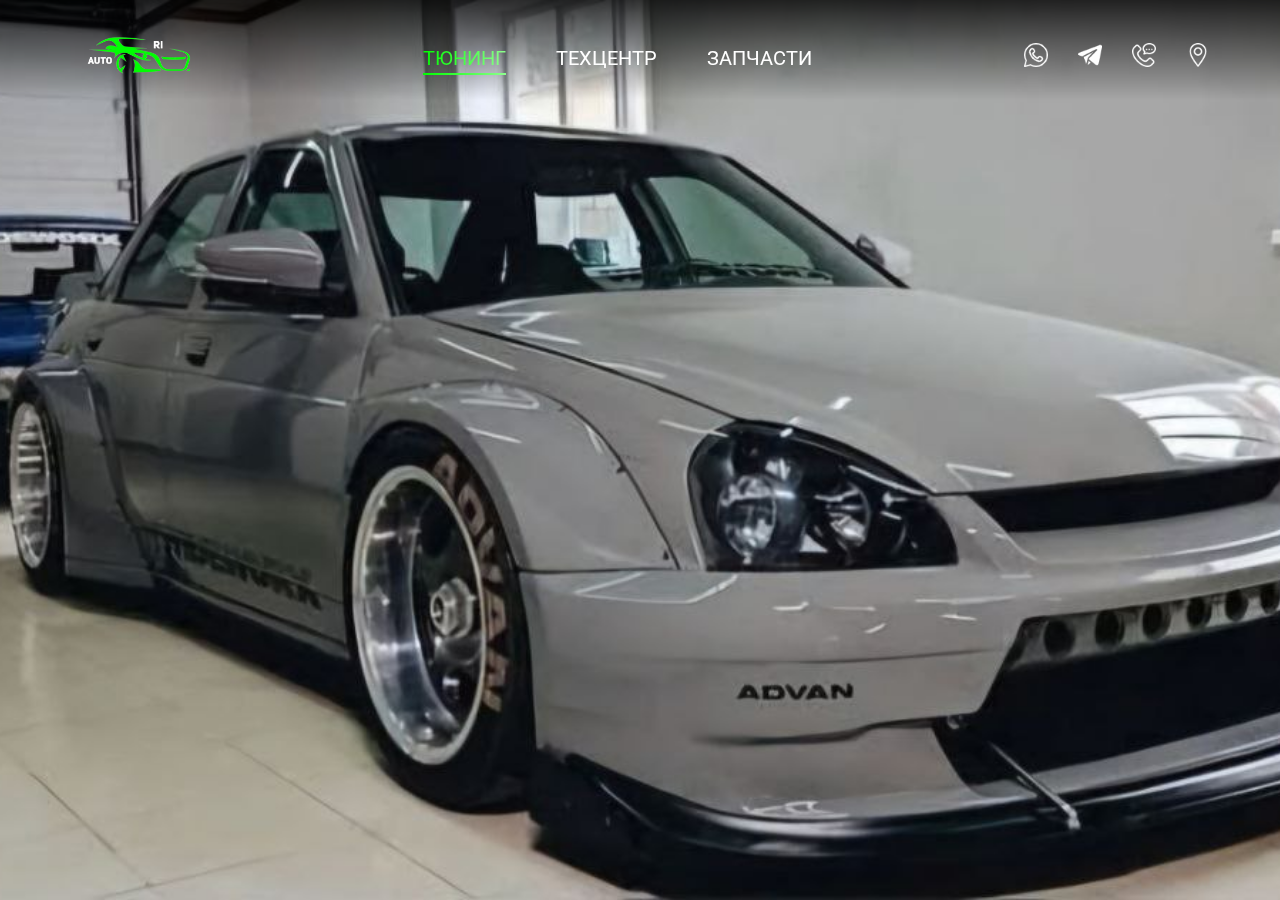
==== index.html @ f67e716e "11123" ====
<!DOCTYPE html>
<html lang="ru">
<head>
  <meta charset="UTF-8" />
  <meta name="viewport" content="width=device-width, initial-scale=1.0" />
  <title>1evel-style Landing</title>
  <link rel="stylesheet" href="css/style.css">
  <link href="https://fonts.googleapis.com/css2?family=Roboto&display=swap" rel="stylesheet">
  <script src="js/slider.js" defer></script>
</head>
<body>
    <div class="top-fade"></div>
  <div class="header">
    <a href="/">
      <img src="img/logo/Logo.PNG" alt="Логотип" class="logo">
    </a>
    <div class="menu">
      <div class="menu-item" data-slide="0">Тюнинг</div>
      <div class="menu-item" data-slide="1">Техцентр</div>
      <div class="menu-item" data-slide="2">Запчасти</div>
    </div>
    <div class="socials">
        <a href="#"><img src="img/icon/whatsapp.png" alt="WhatsApp"></a>
        <a href="#"><img src="img/icon/telegram.png" alt="Telegram"></a>
        <a href="#"><img src="img/icon/phone_7849759.png" alt="Телефон" class="white"></a>
        <a href="#"><img src="img/icon/placeholder_2340091.png" alt="Местоположение" class="white"></a>
    </div>
  </div>

  <div class="slider" id="slider">
    <div class="slide" style="background-image: url('img/слайдер/Тюнинг.jpg');"></div>
    <div class="slide" style="background-image: url('img/слайдер/Техцентр.png');"></div>
    <div class="slide" style="background-image: url('img/слайдер/Запчасти.png');"></div>
  </div>
</body>
</html>
---- css/style.css ----
* {
  font-size: 20px;
  font-family: "Roboto", sans-serif;
}

body,
html {
  margin: 0;
  padding: 0;
  height: 100%;
  overflow: hidden;
}
.top-fade {
  position: fixed;
  top: 0;
  left: 0;
  width: 100%;
  height: 100px;
  background: linear-gradient(to bottom, rgba(0, 0, 0, 0.8), transparent);
  z-index: 5;
  pointer-events: none;
}
.header {
  position: fixed;
  top: 0;
  left: 0;
  width: 100vw;
  display: flex;
  justify-content: space-between;
  align-items: center;
  padding: 20px 70px;
  background: transparent;
  z-index: 10;
  box-sizing: border-box;
}
.logo {
  height: 70px;
  cursor: pointer;
}
.menu {
  display: flex;
  gap: 50px;
  justify-content: center;
  flex: 1;
}
.menu-item {
  color: white;
  font-size: 20px;
  position: relative;
  cursor: pointer;
  transition: color 0.3s;
  text-transform: uppercase;
}
.menu-item::after {
  content: "";
  position: absolute;
  width: 0;
  height: 2px;
  bottom: -5px;
  left: 0;
  background: -webkit-linear-gradient(90deg, #00ff00, #8eff8e);
  background: linear-gradient(90deg, #00ff00, #8eff8e);
  transition: width 0.3s ease;
}
.menu-item:hover::after,
.menu-item.active::after {
  width: 100%;
}
.menu-item:hover,
.menu-item.active {
  background: -webkit-linear-gradient(90deg, #00ff00, #8eff8e);
  background: linear-gradient(90deg, #00ff00, #8eff8e);
  -webkit-background-clip: text;
  -webkit-text-fill-color: transparent;
  color: inherit;
}
.socials {
  display: flex;
  gap: 30px;
  align-items: center;
}
.socials a img {
  height: 24px;
  transition: transform 0.3s;
}
.socials a:hover img {
  transform: scale(1.2);
}

.white {
  filter: invert(1);
}

.slider {
  height: 100vh;
  width: 100vw;
  scroll-snap-type: y mandatory;
  overflow-y: scroll;
  overflow-x: hidden;
}
.slide {
  height: 100vh;
  width: 100vw;
  background-size: cover;
  background-position: center;
  scroll-snap-align: start;
  transition: background-image 0.5s ease-in-out;
}
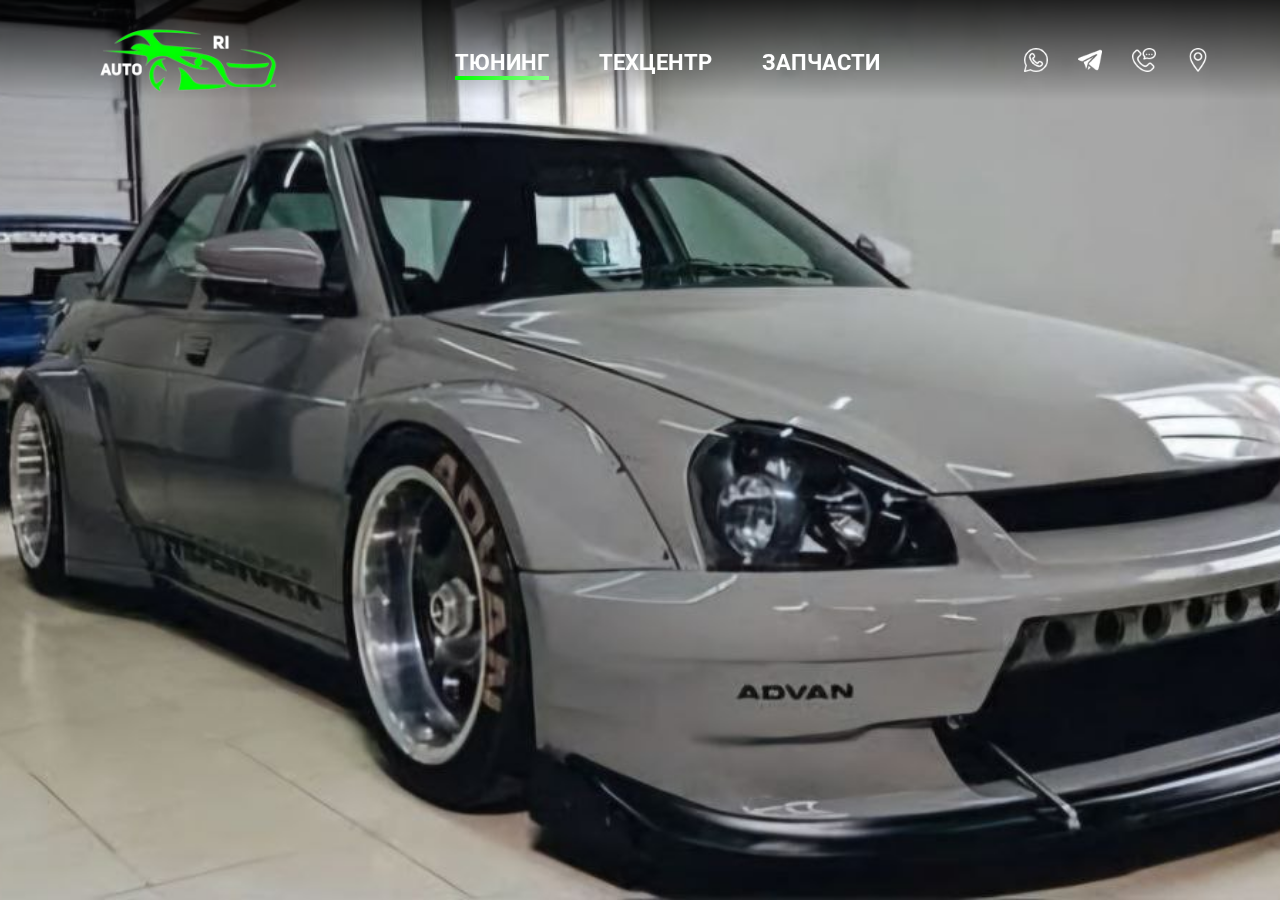
==== commit 0e6bccfd: "123123123" ====
--- a/index.html
+++ b/index.html
@@ -3,7 +3,8 @@
 <head>
   <meta charset="UTF-8" />
   <meta name="viewport" content="width=device-width, initial-scale=1.0" />
-  <title>1evel-style Landing</title>
+  <title>RI AUTO</title>
+  <link rel="shortcut icon" href="img/logo/Logo.PNG" type="image/png">
   <link rel="stylesheet" href="css/style.css">
   <link href="https://fonts.googleapis.com/css2?family=Roboto&display=swap" rel="stylesheet">
   <script src="js/slider.js" defer></script>
--- a/css/style.css
+++ b/css/style.css
@@ -1,5 +1,5 @@
 * {
-  font-size: 20px;
+  font-size: 22px;
   font-family: "Roboto", sans-serif;
 }
 
@@ -28,13 +28,13 @@
   display: flex;
   justify-content: space-between;
   align-items: center;
-  padding: 20px 70px;
+  padding: 0px 70px;
   background: transparent;
   z-index: 10;
   box-sizing: border-box;
 }
 .logo {
-  height: 70px;
+  height: 120px;
   cursor: pointer;
 }
 .menu {
@@ -45,7 +45,8 @@
 }
 .menu-item {
   color: white;
-  font-size: 20px;
+  font-size: 22px;
+  font-weight: bold;
   position: relative;
   cursor: pointer;
   transition: color 0.3s;
@@ -55,25 +56,20 @@
   content: "";
   position: absolute;
   width: 0;
-  height: 2px;
+  height: 4px;
   bottom: -5px;
   left: 0;
   background: -webkit-linear-gradient(90deg, #00ff00, #8eff8e);
   background: linear-gradient(90deg, #00ff00, #8eff8e);
   transition: width 0.3s ease;
+  opacity: 0;
 }
 .menu-item:hover::after,
 .menu-item.active::after {
   width: 100%;
+  opacity: 1;
 }
-.menu-item:hover,
-.menu-item.active {
-  background: -webkit-linear-gradient(90deg, #00ff00, #8eff8e);
-  background: linear-gradient(90deg, #00ff00, #8eff8e);
-  -webkit-background-clip: text;
-  -webkit-text-fill-color: transparent;
-  color: inherit;
-}
+
 .socials {
   display: flex;
   gap: 30px;
@@ -95,6 +91,7 @@
   height: 100vh;
   width: 100vw;
   scroll-snap-type: y mandatory;
+  scroll-behavior: smooth;
   overflow-y: scroll;
   overflow-x: hidden;
 }
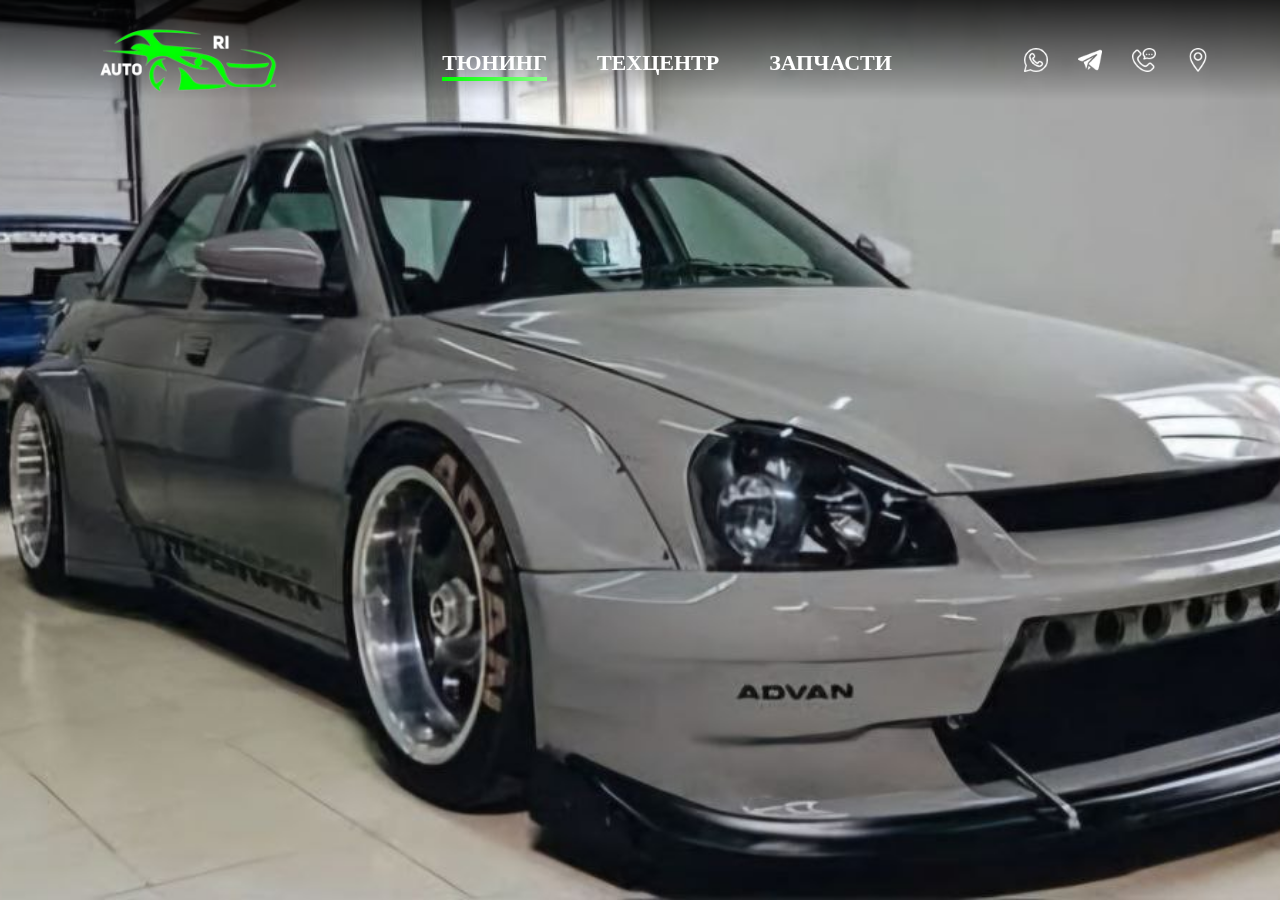
==== commit ebaaf786: "Страница техцентра" ====
--- a/index.html
+++ b/index.html
@@ -6,7 +6,7 @@
   <title>RI AUTO</title>
   <link rel="shortcut icon" href="img/logo/Logo.PNG" type="image/png">
   <link rel="stylesheet" href="css/style.css">
-  <link href="https://fonts.googleapis.com/css2?family=Roboto&display=swap" rel="stylesheet">
+  <link rel="stylesheet" href="https://www.gnu.org/philosophy/categories.en.html">
   <script src="js/slider.js" defer></script>
 </head>
 <body>
@@ -17,7 +17,7 @@
     </a>
     <div class="menu">
       <div class="menu-item" data-slide="0">Тюнинг</div>
-      <div class="menu-item" data-slide="1">Техцентр</div>
+      <div class="menu-item" data-slide="1"><a href="html/teh-senter.html">Техцентр</a></div>
       <div class="menu-item" data-slide="2">Запчасти</div>
     </div>
     <div class="socials">
--- a/css/style.css
+++ b/css/style.css
@@ -1,6 +1,5 @@
 * {
   font-size: 22px;
-  font-family: "Roboto", sans-serif;
 }
 
 body,
@@ -103,3 +102,8 @@
   scroll-snap-align: start;
   transition: background-image 0.5s ease-in-out;
 }
+
+a {
+  text-decoration: none;
+  color: inherit;
+}